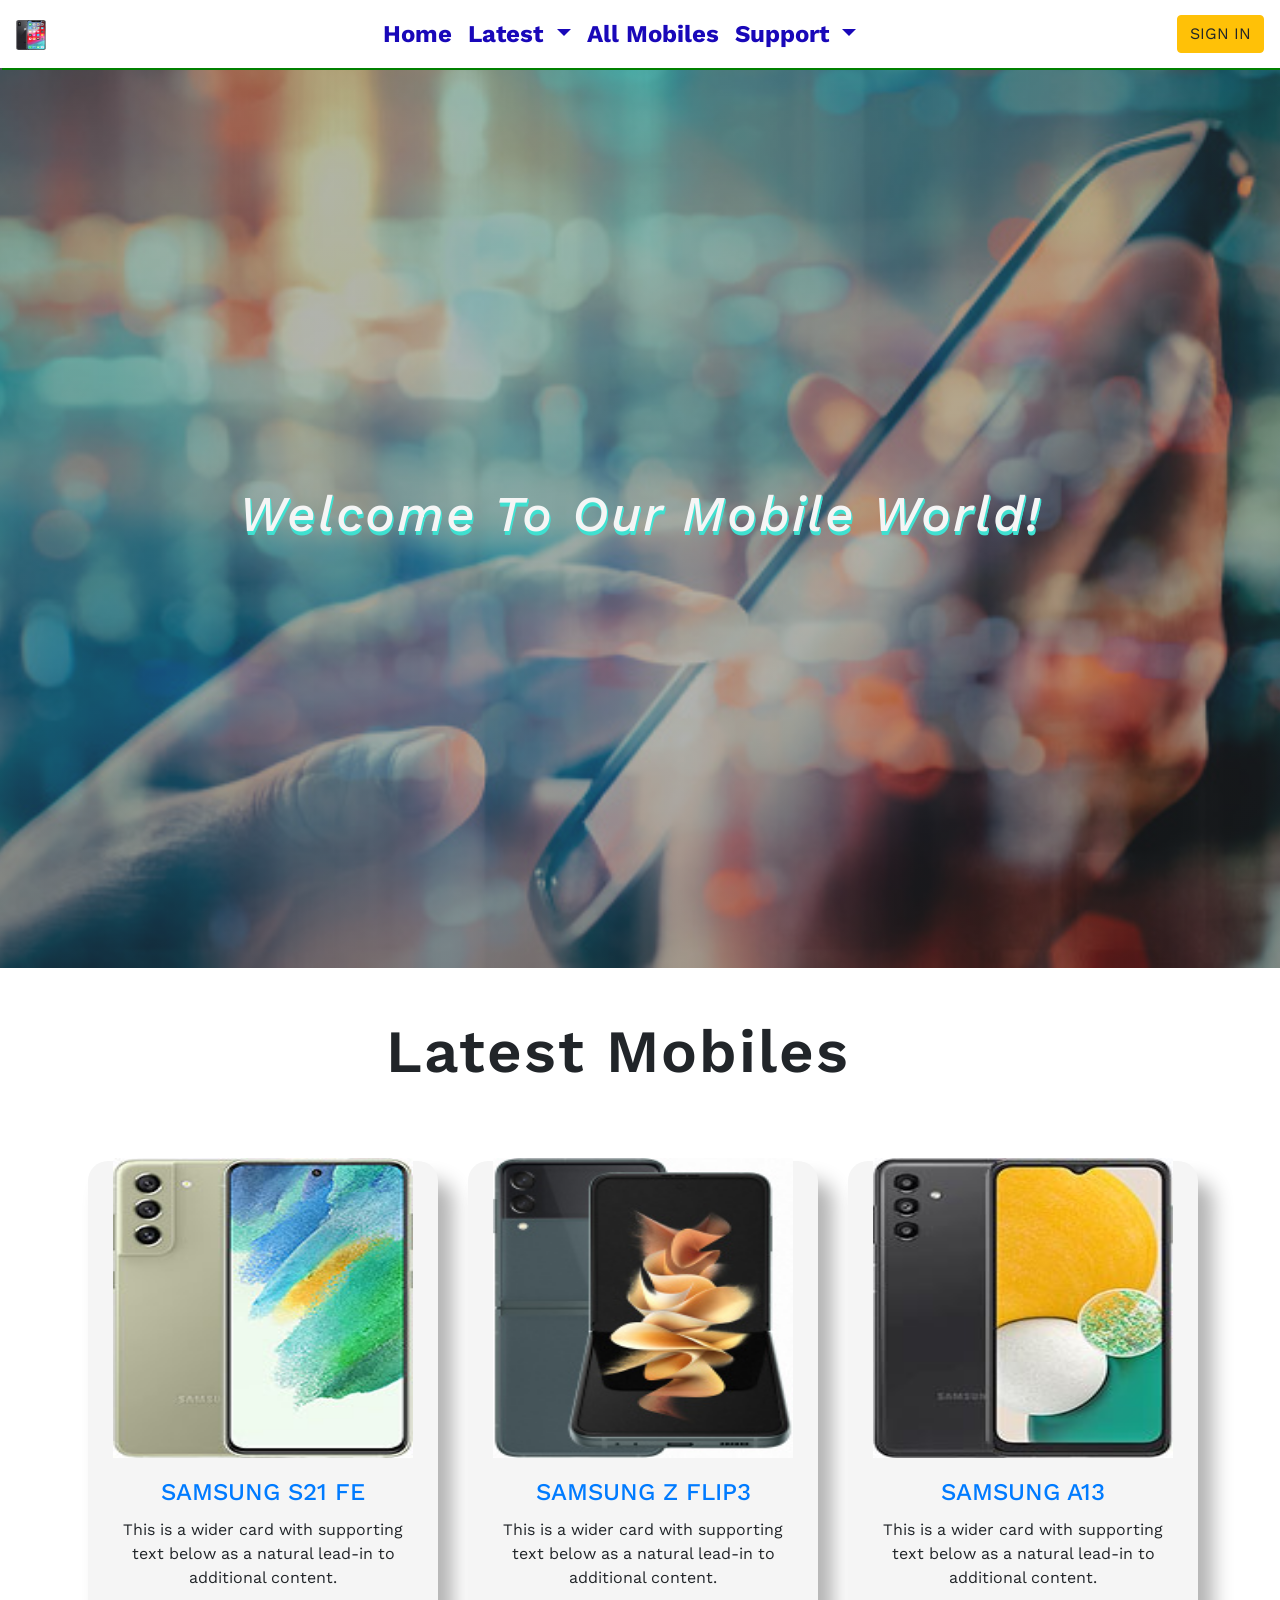
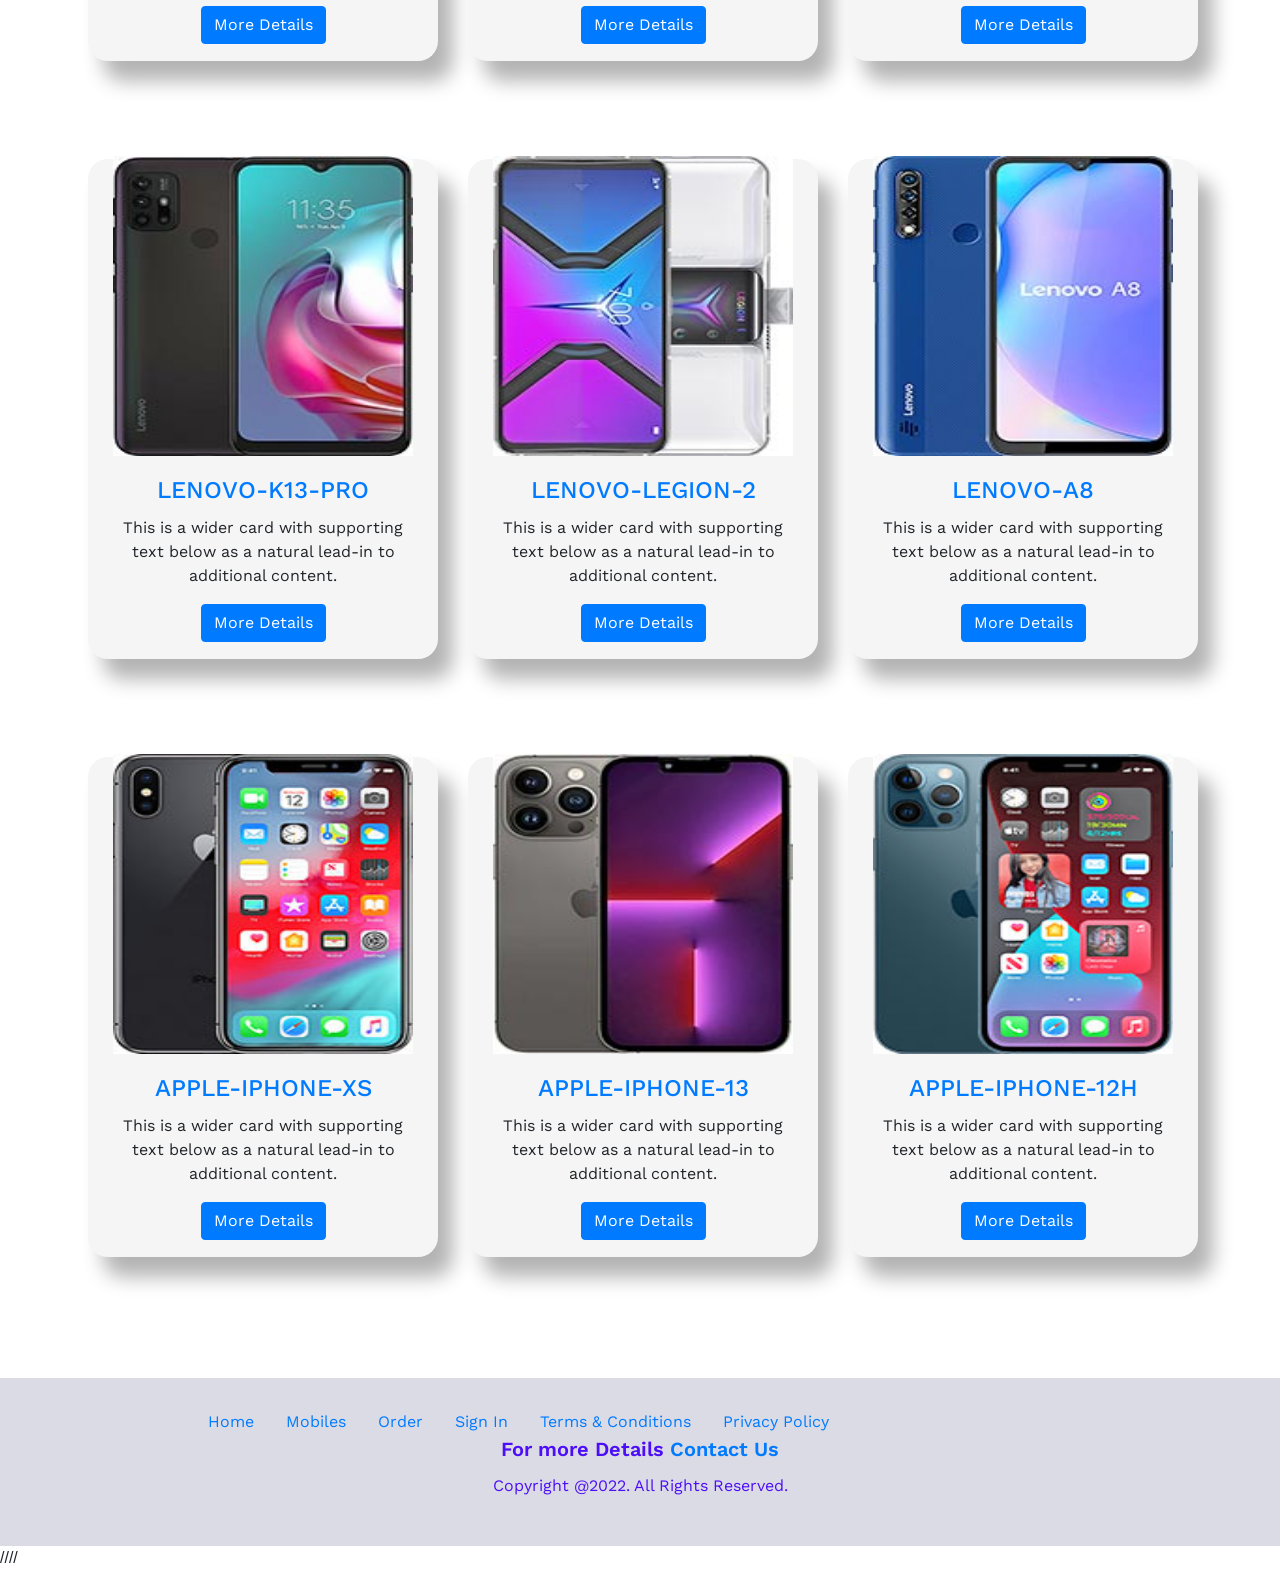
==== index.html @ 8d7bf141 "new first commit" ====
<!DOCTYPE html>
<html lang="en" dir="ltr">
  <head>
    <meta charset="utf-8">
    <meta name="viewport" content="width=device-width, initial-scale=1.0">
    <title>Mobile</title>
    <link rel="stylesheet" href="style.css">
    <link rel="stylesheet" href="https://cdnjs.cloudflare.com/ajax/libs/font-awesome/5.15.2/css/all.min.css">

     <!-- Bootstrap CSS -->
     <link rel="stylesheet" href="https://use.fontawesome.com/releases/v5.8.1/css/all.css">
     <link rel="stylesheet" href="https://maxcdn.bootstrapcdn.com/bootstrap/4.0.0/css/bootstrap.min.css" integrity="sha384-Gn5384xqQ1aoWXA+058RXPxPg6fy4IWvTNh0E263XmFcJlSAwiGgFAW/dAiS6JXm" crossorigin="anonymous">
     <link href="https://unpkg.com/aos@2.3.1/dist/aos.css" rel="stylesheet">
     <link rel="stylesheet" href="https://cdnjs.cloudflare.com/ajax/libs/font-awesome/4.7.0/css/font-awesome.min.css">
<style>
  .card{
  width: 350px;
  height: 500px;
  background: whitesmoke;
  border: none;
  box-shadow: 15px 20px 20px rgba(0,0,0,0.3);
              inset: 4px 4px 10px white ;
border-radius: 20px;
justify-content: center;
align-items: center;
margin: 25px 25px;


}

.card:hover{
  box-shadow: inset 15px 20px 20px rgba(0,0,0,0.4);
             inset:     4px 4px 10px white ;
             width: 351px;
  height: 501px;
}

</style>

  </head>
  
  <body data-spy="scroll" data-target=".navbar" data-offset="50" >

    <button
    type="button"
    class="btn btn-danger btn-floating btn-lg"
    id="btn-back-to-top"
    >
<i class="fas fa-arrow-up"></i>
</button>



 
      
    
            <nav class="navbar navbar-expand-lg navbar-light " id="navbar" >
        <a class="navbar-brand" href="#"><img src="images/apple-iphone-xs.jpg" id="logo"/></a>
        <button class="navbar-toggler" type="button" data-toggle="collapse" data-target="#navbarSupportedContent" aria-controls="navbarSupportedContent" aria-expanded="false" aria-label="Toggle navigation">
          <span class="navbar-toggler-icon"></span>
        </button>
      
        <div class="collapse navbar-collapse" id="navbarSupportedContent">
          <ul class="navbar-nav mx-auto">
            <li class="nav-item active">
              <a class="nav-link" href="index.html">Home <span class="sr-only">(current)</span></a>
            </li>
          <li class="nav-item dropdown">
              <a class="nav-link dropdown-toggle" href="#all" id="navbarDropdown" role="button" data-toggle="dropdown" aria-haspopup="true" aria-expanded="false">
                Latest
              </a>
              <div class="dropdown-menu" aria-labelledby="navbarDropdown">
                <a class="dropdown-item" href="#samsung">Samsung</a>
                <a class="dropdown-item" href="#lenovo">Lenovo</a>
                <div class="dropdown-divider"></div>
                
                <a class="dropdown-item" href="#apple">Apple</a>
              </div>
              
              <li class="nav-item active">
                <a class="nav-link" href="mobile.html">All Mobiles</a>
              </li>
              <li class="nav-item dropdown">
                <a class="nav-link dropdown-toggle" href="#" id="navbarDropdown" role="button" data-toggle="dropdown" aria-haspopup="true" aria-expanded="false">
                  Support
                </a>
                <div class="dropdown-menu" aria-labelledby="navbarDropdown">
                  <a class="dropdown-item" href="order.html" target="_blank" >Order</a>
                                    <div class="dropdown-divider"></div>
                  <a class="dropdown-item" href="#" onclick="openPopup()" >Contact Us</a>
                </div>
           
          </ul>
          
            <button class="btn btn-warning my-2 my-sm-0" type="submit" onclick="window.location.href='sign.html'" >SIGN IN</button>
        
        </div>
      </nav>
   
    <!-- end nav bar-->
    <!-- start home -->
    <section id="home">
      <h1>Welcome To Our Mobile World!</h1>
    </section>
   
      
    
   
   
   
    
   <section id="mobiles">
      <div class="container m-5">
       <h1 class="text-center my-5">Latest Mobiles</h1> 

      




      <!-- <select class="selectpicker" data-live-search="true" id="select1" onclick="getOption()">
        <div class="dropdown-menu" aria-labelledby="navbarDropdown" >
         
            <option value="#samsung" >Mustard</option>
            <option value="#lenova" >Ketchup</option>
            <option value="#apple" >Relish</option>
          
          
        </div>
      </select>
      <button onclick="getOption()"> Check option </button>-->
       <div class="row" id="samsung">
         <div class="col-lg-4 col-md-4 col-12">
          <div class="card ">
            <img class="card-img-top" src="images/samsung-galaxy-s21.jpg" >
            <div class="card-body text-center">
              <h4 class="card-title text-center text-uppercase text-primary ">Samsung S21 FE </h4>
              <p class="card-text">This is a wider card with supporting text below as a natural lead-in to additional content.</p>
              <a href="mobile.html" class="btn btn-primary ">More Details</a>
            </div>
          </div>
         </div>
         <div class="col-lg-4 col-md-4 col-12">
          <div class="card">
            <img class="card-img-top" src="images/samsung-galaxy-z.jpg" >
            <div class="card-body text-center">
              <h4 class="card-title text-center text-uppercase text-primary">Samsung Z Flip3</h4>
              <p class="card-text">This is a wider card with supporting text below as a natural lead-in to additional content.</p>
              <a href="mobile.html" class="btn btn-primary ">More Details</a>
            </div>
          </div>
         </div>
         <div class="col-lg-4 col-md-4 col-12">
          <div class="card">
            <img class="card-img-top" src="images/samsung-galaxy-a13.jpg" >
            <div class="card-body text-center">
              <h4 class="card-title text-center text-uppercase text-primary">Samsung A13 </h4>
              <p class="card-text">This is a wider card with supporting text below as a natural lead-in to additional content.</p>
              <a href="mobile.html" class="btn btn-primary ">More Details</a>
            </div>
          </div>
         </div>
       </div>
<br><br>

       <div class="row" id="lenovo">
        <div class="col-lg-4 col-md-4 col-12">
         <div class="card ">
           <img class="card-img-top" src="images/lenovo-k13-pro.jpg"  >
           <div class="card-body text-center">
             <h4 class="card-title text-center text-uppercase text-primary ">lenovo-k13-pro</h4>
             <p class="card-text">This is a wider card with supporting text below as a natural lead-in to additional content. </p>
             <a href="mobile.html" class="btn btn-primary ">More Details</a>
           </div>
         </div>
        </div>
        <div class="col-lg-4 col-md-4 col-12">
         <div class="card">
           <img class="card-img-top" src="images/lenovo-legion-2.jpg" >
           <div class="card-body text-center">
             <h4 class="card-title text-center text-uppercase text-primary">lenovo-legion-2</h4>
             <p class="card-text">This is a wider card with supporting text below as a natural lead-in to additional content. </p>
             <a href="mobile.html" class="btn btn-primary ">More Details</a>
            </div>
         </div>
        </div>
        <div class="col-lg-4 col-md-4 col-12">
         <div class="card">
           <img class="card-img-top" src="images/lenovo-a8.jpg" >
           <div class="card-body text-center">
             <h4 class="card-title text-center text-uppercase text-primary">lenovo-a8 </h4>
             <p class="card-text">This is a wider card with supporting text below as a natural lead-in to additional content. </p>
             <a href="mobile.html" class="btn btn-primary ">More Details</a>
           </div>
         </div>
        </div>
      </div>
<br><br>
      <div class="row" id="apple">
        <div class="col-lg-4 col-md-4 col-12">
         <div class="card ">
           <img class="card-img-top" src="images/apple-iphone-xs.jpg" >
           <div class="card-body text-center">
             <h4 class="card-title text-center text-uppercase text-primary ">apple-iphone-xs </h4>
             <p class="card-text">This is a wider card with supporting text below as a natural lead-in to additional content. </p>
             <a href="mobile.html" class="btn btn-primary ">More Details</a>
           </div>
         </div>
        </div>
        <div class="col-lg-4 col-md-4 col-12">
         <div class="card">
           <img class="card-img-top" src="images/apple-iphone-13-pro.jpg"  >
           <div class="card-body text-center">
             <h4 class="card-title text-center text-uppercase text-primary">apple-iphone-13</h4>
             <p class="card-text">This is a wider card with supporting text below as a natural lead-in to additional content. </p>
             <a href="mobile.html" class="btn btn-primary ">More Details</a>
            </div>
         </div>
        </div>
        <div class="col-lg-4 col-md-4 col-12">
         <div class="card">
           <img class="card-img-top" src="images/apple-iphone-12-pro-max-.jpg" >
           <div class="card-body text-center">
             <h4 class="card-title text-center text-uppercase text-primary">apple-iphone-12h </h4>
             <p class="card-text">This is a wider card with supporting text below as a natural lead-in to additional content.</p>
             <a href="mobile.html" class="btn btn-primary ">More Details</a>
           </div>
         </div>
        </div>
      </div>
      <br>
      

      </div>
   </section>
      <br>
   

    
   
    <footer class="footer">
      <ul style="padding-left:10em">
        <li><a href="index.html">Home</a></li>
        <li><a href="mobile.html">Mobiles</a></li>
        <li><a href="order.html" target="_blank">Order</a></li>
        <li><a href="sign.html">Sign In</a></li>
        <li><a href="tcp.html">Terms & Conditions</a></li>
        <li><a href="privacy.html">Privacy Policy</a></li>

      </ul>


      <span class="footer-title">For more Details <a href="#" onclick="openPopup()" >Contact Us</a></span>
      <p>Copyright @2022. All Rights Reserved.</p>
    </footer>
    <!-- Optional JavaScript --><!-- Optional JavaScript -->

    

    <!-- Optional JavaScript -->
    <!-- jQuery first, then Popper.js, then Bootstrap JS -->

     <script type="text/javascript">
    function getOption() {
        selectElement = document.querySelector('#select1');
        output = selectElement.value;
        document.querySelector('.output').textContent = output;
    }
  </script>



   //<script>
     //Get the button
let mybutton = document.getElementById("btn-back-to-top");

// When the user scrolls down 20px from the top of the document, show the button
window.onscroll = function () {
  scrollFunction();
};

function scrollFunction() {
  if (
    document.body.scrollTop > 20 ||
    document.documentElement.scrollTop > 20
  ) {
    mybutton.style.display = "block";
  } else {
    mybutton.style.display = "none";
  }
}
// When the user clicks on the button, scroll to the top of the document
mybutton.addEventListener("click", backToTop);

function backToTop() {
  document.body.scrollTop = 0;
  document.documentElement.scrollTop = 0;
}
 </script>//  
   
   
   
   
   <script>
      var newWin;
  function openPopup()
  {
   newWin= window.open('/contact.html','contact','width=700,height=500');

   document.onmousedown=focusPopup;
   document.onkeyup=focusPopup;
   document.onmousemove=focusPopup;
  }
  function focusPopup(){
    if(!newWin.closed){
      newWin.focus();
    }
  }
    </script>
    <script>
      
      $('body').scrollspy({target: ".navbar"})
      </script>
    <script src="https://unpkg.com/aos@2.3.1/dist/aos.js"></script>
    <script src="https://code.jquery.com/jquery-3.2.1.slim.min.js" integrity="sha384-KJ3o2DKtIkvYIK3UENzmM7KCkRr/rE9/Qpg6aAZGJwFDMVNA/GpGFF93hXpG5KkN" crossorigin="anonymous"></script>
    <script src="https://cdnjs.cloudflare.com/ajax/libs/popper.js/1.12.9/umd/popper.min.js" integrity="sha384-ApNbgh9B+Y1QKtv3Rn7W3mgPxhU9K/ScQsAP7hUibX39j7fakFPskvXusvfa0b4Q" crossorigin="anonymous"></script>
    <script src="https://maxcdn.bootstrapcdn.com/bootstrap/4.0.0/js/bootstrap.min.js" integrity="sha384-JZR6Spejh4U02d8jOt6vLEHfe/JQGiRRSQQxSfFWpi1MquVdAyjUar5+76PVCmYl" crossorigin="anonymous"></script>
    <script src="script.js" charset="utf-8"></script>
    
  </body>

</html>
---- style.css ----
@import url("https://fonts.googleapis.com/css2?family=Work+Sans:ital,wght@0,500;1,900&display=swap");
* {
  margin: 0;
  padding: 0;
  box-sizing: border-box;
  font-family: "Work Sans", sans-serif;
}
#logo {
  width: 30px;
  height: 30px;
}

#navbar {
  font-weight: 700 !important;
  font-size: medium;
  position: sticky;
  z-index: 100;
  padding: 0.2rem, 2rem;
  box-shadow: 2px 2px green;
}
#navbarSupportedContent a {
  color: rgb(25, 8, 185);
  font-size: 1.5rem;
}



#home {
  width: 100%;
  min-height: 100vh;
  align-items: center;
  display: flex;
  justify-content: center;
  background: linear-gradient(rgba(76, 76, 78, 0.3), rgba(47, 47, 48, 0.4)),
    url(/banner.jpg);
  background-size: cover;
  background-position: center;
}
#home h1 {
  color: whitesmoke;
  letter-spacing: 2px;
  font-style: oblique;
  font-size: 50px;
  text-shadow: 1px 1px 0px turquoise, 1px 2px 0px turquoise,
    1px 3px 0px turquoise, 1px 4px 0px turquoise;
}
#about {
  background: linear-gradient(to left, pink, rgb(235, 49, 64) 70%);
}
#restimg {
  width: 90%;
  height: 90%;

  border-radius: 50%;
}








#mobiles{
  background: white;
}
#mobiles h1{
  font-size:60px;
  letter-spacing: 2px;
  font-weight: 600;
}
#mobiles img{
  width: 300px;
  height: 300px;
}

.footer{
  background: #dbdbe6;
  color: rgb(76, 14, 247);
  text-align: center;
  padding: 2em;
}
.footer .footer-title{
  font-size: 20px;
  font-weight: 600;
}

.footer p{
  font-size: 16px;
  margin-top: 10px;
}

.footer p a{
  color: #3a6cf4;
  font-weight: 600;
  text-decoration: none;
 
}
.footer ul {
  list-style-type: none;
  margin: 0;
  padding: 0;
  overflow: hidden;
  
}

.footer li {
  float: left;
}
.footer li a{
  padding: 16px;
}
.btn:hover {
  box-shadow: 0 0 0 2px #fff, 0 0 0 3px blue;
}

/*back to top button*/
#btn-back-to-top {
  position: fixed;
  bottom: 20px;
  right: 20px;
  display: none;
}
#btn-back-to-top:hover{
  transform: scale(1.05) 
  translateY(-5px);
}
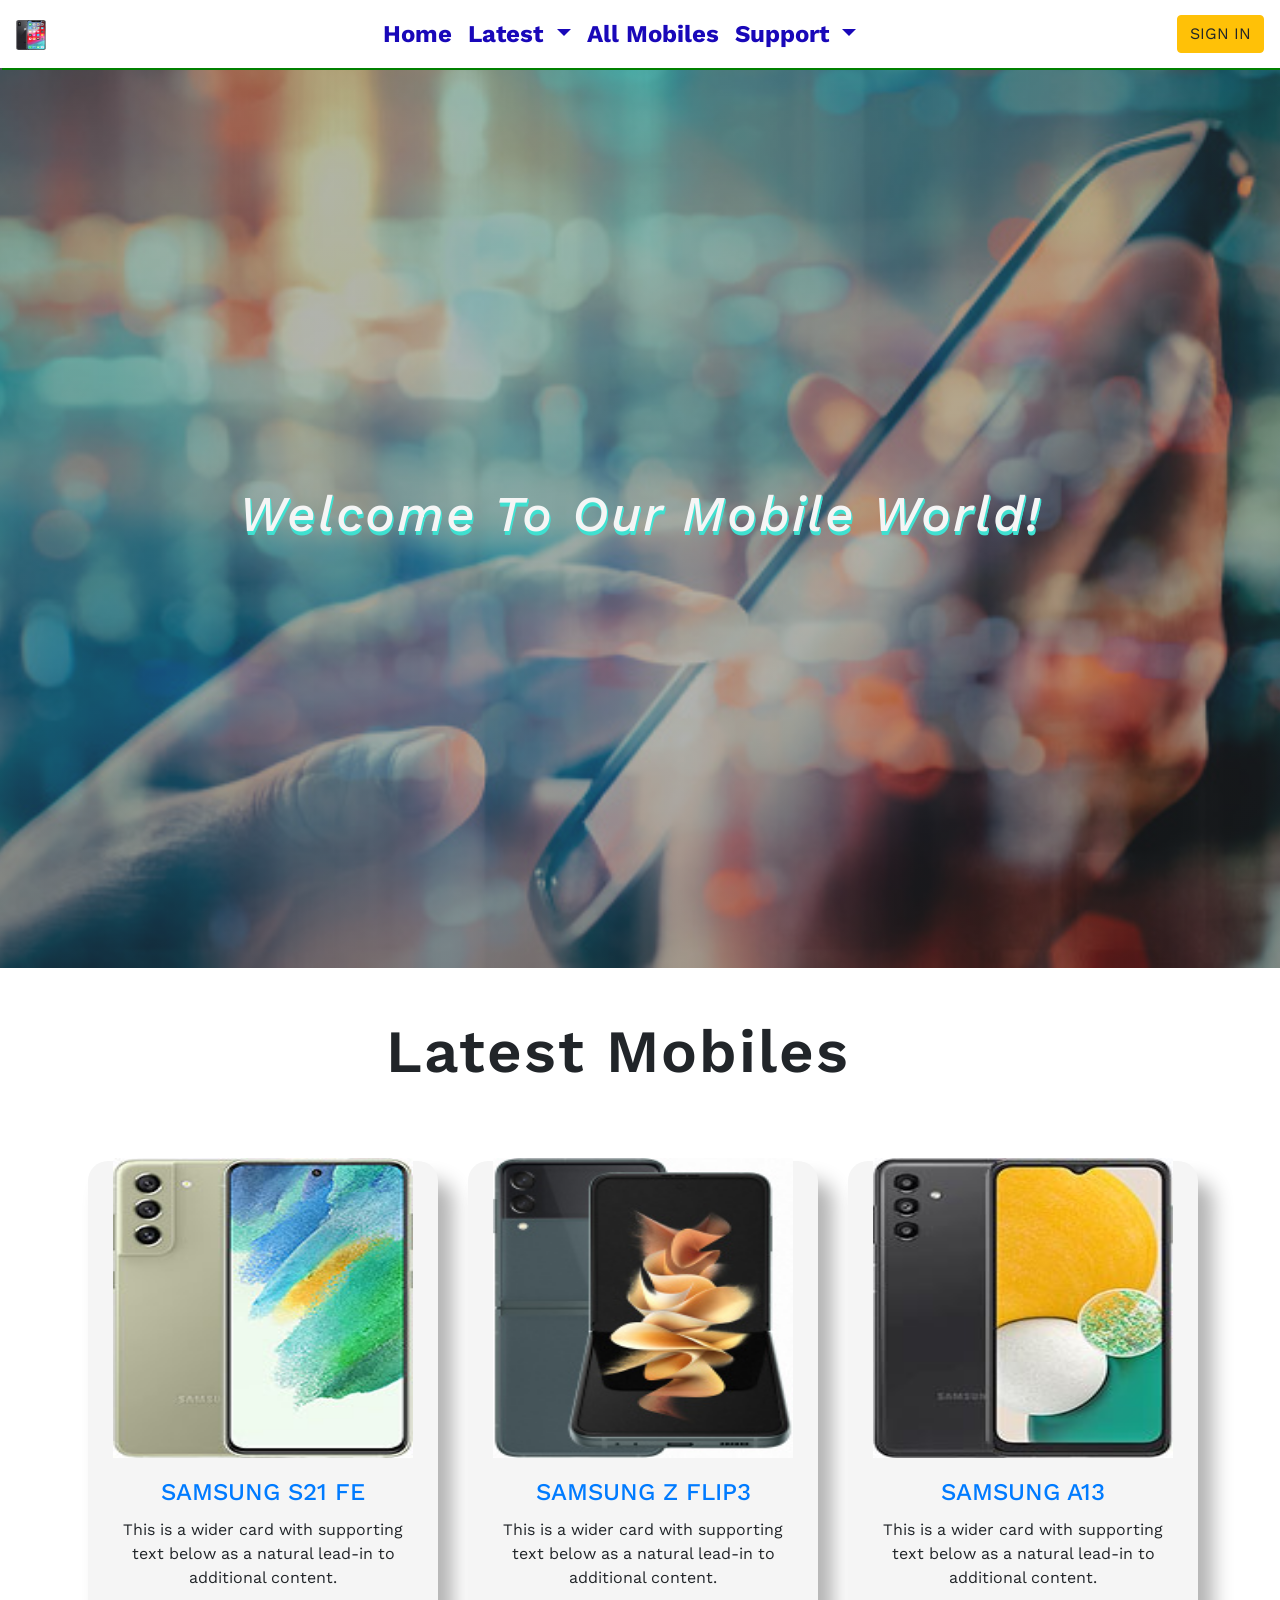
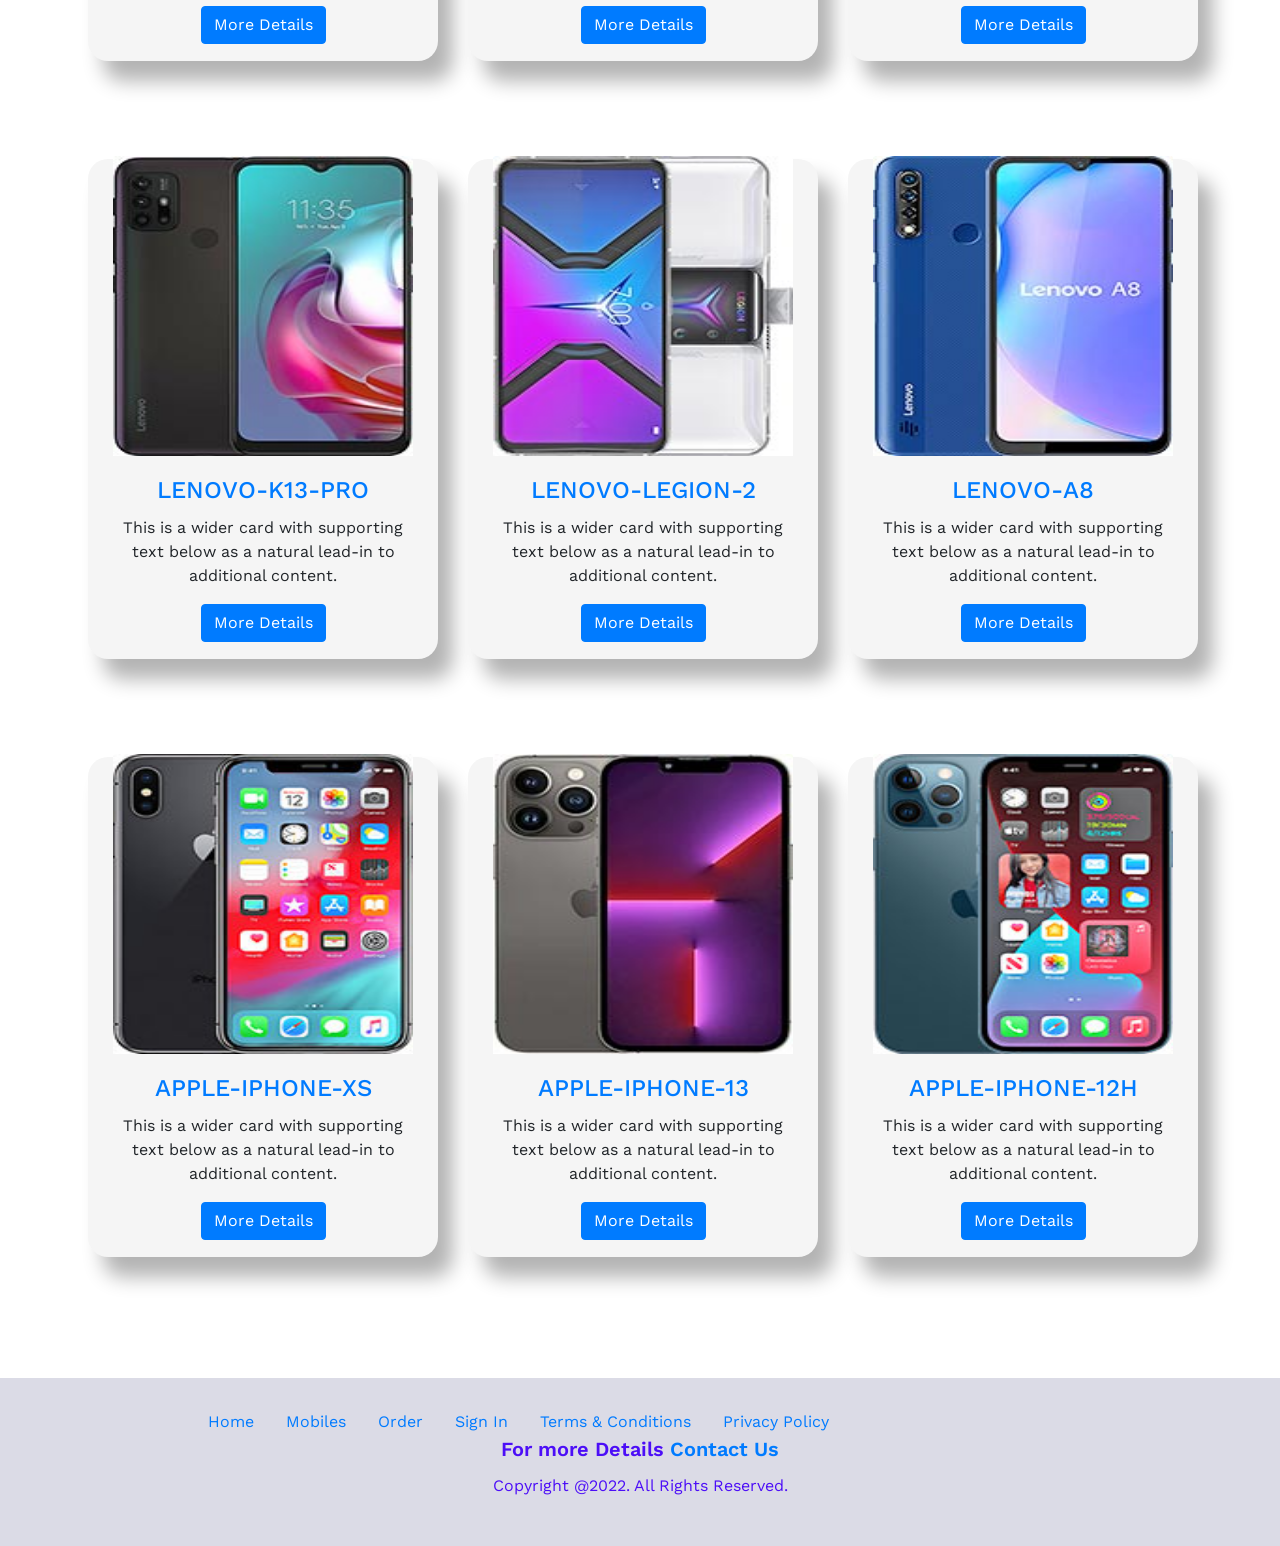
==== commit d6de2f4a: "del script" ====
--- a/index.html
+++ b/index.html
@@ -261,67 +261,7 @@
     <!-- Optional JavaScript -->
     <!-- jQuery first, then Popper.js, then Bootstrap JS -->
 
-     <script type="text/javascript">
-    function getOption() {
-        selectElement = document.querySelector('#select1');
-        output = selectElement.value;
-        document.querySelector('.output').textContent = output;
-    }
-  </script>
-
-
-
-   //<script>
-     //Get the button
-let mybutton = document.getElementById("btn-back-to-top");
-
-// When the user scrolls down 20px from the top of the document, show the button
-window.onscroll = function () {
-  scrollFunction();
-};
-
-function scrollFunction() {
-  if (
-    document.body.scrollTop > 20 ||
-    document.documentElement.scrollTop > 20
-  ) {
-    mybutton.style.display = "block";
-  } else {
-    mybutton.style.display = "none";
-  }
-}
-// When the user clicks on the button, scroll to the top of the document
-mybutton.addEventListener("click", backToTop);
-
-function backToTop() {
-  document.body.scrollTop = 0;
-  document.documentElement.scrollTop = 0;
-}
- </script>//  
-   
-   
-   
-   
-   <script>
-      var newWin;
-  function openPopup()
-  {
-   newWin= window.open('/contact.html','contact','width=700,height=500');
-
-   document.onmousedown=focusPopup;
-   document.onkeyup=focusPopup;
-   document.onmousemove=focusPopup;
-  }
-  function focusPopup(){
-    if(!newWin.closed){
-      newWin.focus();
-    }
-  }
-    </script>
-    <script>
-      
-      $('body').scrollspy({target: ".navbar"})
-      </script>
+   
     <script src="https://unpkg.com/aos@2.3.1/dist/aos.js"></script>
     <script src="https://code.jquery.com/jquery-3.2.1.slim.min.js" integrity="sha384-KJ3o2DKtIkvYIK3UENzmM7KCkRr/rE9/Qpg6aAZGJwFDMVNA/GpGFF93hXpG5KkN" crossorigin="anonymous"></script>
     <script src="https://cdnjs.cloudflare.com/ajax/libs/popper.js/1.12.9/umd/popper.min.js" integrity="sha384-ApNbgh9B+Y1QKtv3Rn7W3mgPxhU9K/ScQsAP7hUibX39j7fakFPskvXusvfa0b4Q" crossorigin="anonymous"></script>
@@ -330,4 +270,4 @@
     
   </body>
 
-</html>+</html>
--- a/style.css
+++ b/style.css
@@ -32,7 +32,7 @@
   display: flex;
   justify-content: center;
   background: linear-gradient(rgba(76, 76, 78, 0.3), rgba(47, 47, 48, 0.4)),
-    url(/banner.jpg);
+    url(images/banner.jpg);
   background-size: cover;
   background-position: center;
 }
